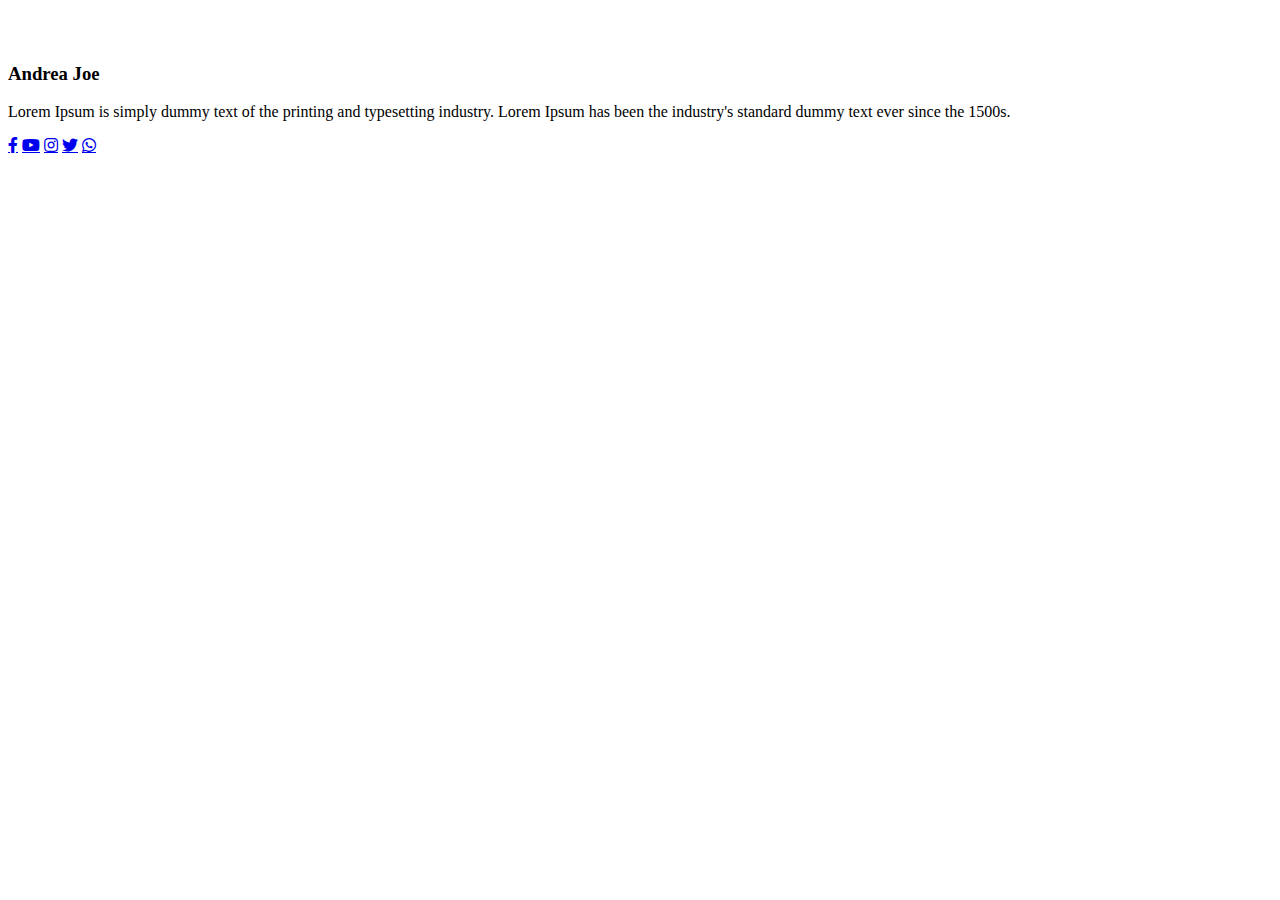
==== index.html @ 1735e6e4 "Add files via upload" ====
<!DOCTYPE html>
<html lang="en" dir="ltr">
  <head>
    <meta charset="utf-8">
    <title>Profile Card</title>
    <link rel="stylesheet" href="style.css">
    <link rel="stylesheet" href="https://cdnjs.cloudflare.com/ajax/libs/font-awesome/5.12.1/css/all.min.css">
  </head>
  <body>

    <!--Profile card start-->
    <div class="card">
      <div class="card-image">
        <img src="1.png" alt="">
      </div>
      <div class="profile-image">
        <img src="2.png" alt="">
      </div>
      <div class="card-content">
        <h3>Andrea Joe</h3>
        <p>Lorem Ipsum is simply dummy text of the printing and typesetting industry. Lorem Ipsum has been the industry's standard dummy text ever since the 1500s.</p>
      </div>
      <div class="icons">
        <a href="#" class="fab fa-facebook-f"></a>
        <a href="#" class="fab fa-youtube"></a>
        <a href="#" class="fab fa-instagram"></a>
        <a href="#" class="fab fa-twitter"></a>
        <a href="#" class="fab fa-whatsapp"></a>
      </div>
    </div>
    <!--Profile card end-->

  </body>
</html>

















































































































<!---->
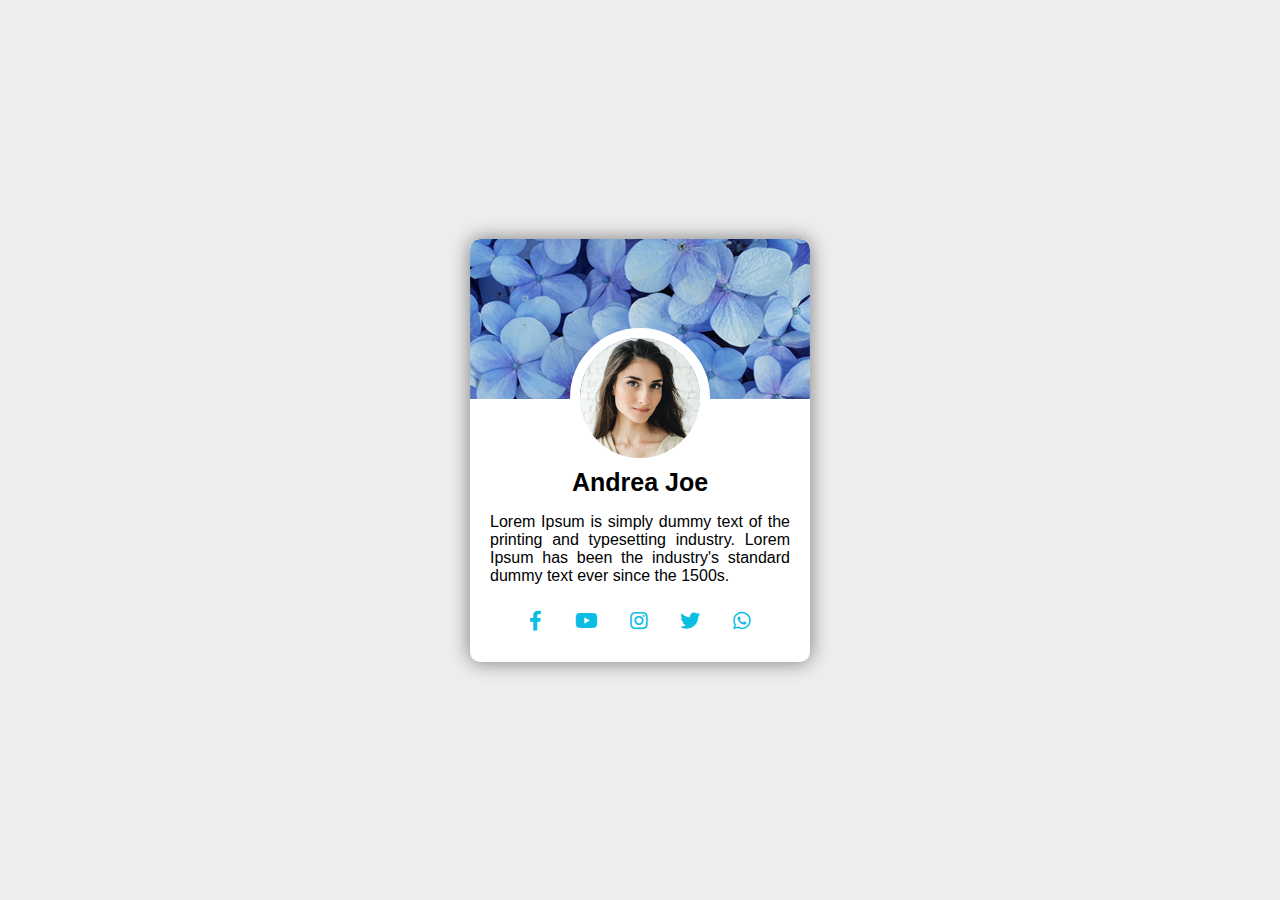
==== commit 19ec4b82: "Add files via upload" ====
--- a/index.html
+++ b/index.html
@@ -1,6 +1,12 @@
 <!DOCTYPE html>
 <html lang="en" dir="ltr">
   <head>
+  
+  <meta charset="UTF-8">
+  <meta name="description" content="">
+  <meta http-equiv="X-UA-Compatible" content="IE=edge">
+  <meta name="viewport" content="width=device-width, initial-scale=1, shrink-to-fit=no">
+  
     <meta charset="utf-8">
     <title>Profile Card</title>
     <link rel="stylesheet" href="style.css">
@@ -145,4 +151,4 @@
 
 
 
-<!---->
+<!---->--- a/style.css
+++ b/style.css
@@ -0,0 +1,231 @@
+body{
+  margin: 0;
+  padding: 0;
+  height: 100vh;
+  justify-content: center;
+  align-items: center;
+  display: flex;
+  background: #eee;
+}
+
+.card{
+  font-family: "Candara", sans-serif;
+  width: 340px;
+  overflow: hidden;
+  background: #fff;
+  border-radius: 10px;
+  box-shadow: 0 0 20px rgba(0, 0, 0, 0.5);
+  display: flex;
+  flex-direction: column;
+}
+
+.card-image img{
+  width: 100%;
+  height: 160px;
+  border-top-left-radius: 10px;
+  border-top-right-radius: 10px;
+  object-fit: cover;
+}
+
+.profile-image img{
+  z-index: 1;
+  width: 120px;
+  height: 120px;
+  position: relative;
+  margin-top: -75px;
+  display: block;
+  margin-left: auto;
+  margin-right: auto;
+  border-radius: 100px;
+  border: 10px solid #fff;
+  transition-duration: 0.4s;
+  transition-property: transform;
+}
+
+.profile-image img:hover{
+  transform: scale(1.1);
+  
+}
+
+.card-content h3{
+  font-size: 25px;
+  text-align: center;
+  margin: 0;
+}
+
+.card-content p{
+  font-size: 16px;
+  text-align: justify;
+  padding: 0 20px 5px 20px;
+}
+
+.icons{
+  text-align: center;
+  padding-top: 5px;
+  padding-bottom: 30px;
+}
+
+.icons a{
+  text-decoration: none;
+  font-size: 20px;
+  color: #0ABDE3;
+  padding: 0 14px;
+  transition-duration: 0.4s;
+  transition-property: transform;
+}
+
+.icons a:hover{
+  color: #000;
+  transform: scale(1.5);
+}
+
+
+
+
+
+
+
+
+
+
+
+
+
+
+
+
+
+
+
+
+
+
+
+
+
+
+
+
+
+
+
+
+
+
+
+
+
+
+
+
+
+
+
+
+
+
+
+
+
+
+
+
+
+
+
+
+
+
+
+
+
+
+
+
+
+
+
+
+
+
+
+
+
+
+
+
+
+
+
+
+
+
+
+
+
+
+
+
+
+
+
+
+
+
+
+
+
+
+
+
+
+
+
+
+
+
+
+
+
+
+
+
+
+
+
+
+
+
+
+
+
+
+
+
+
+
+
+
+
+
+
+
+
+
+
+
+
+
+
+
+
+
+
+
+
+
+
+
+
+
+/**/